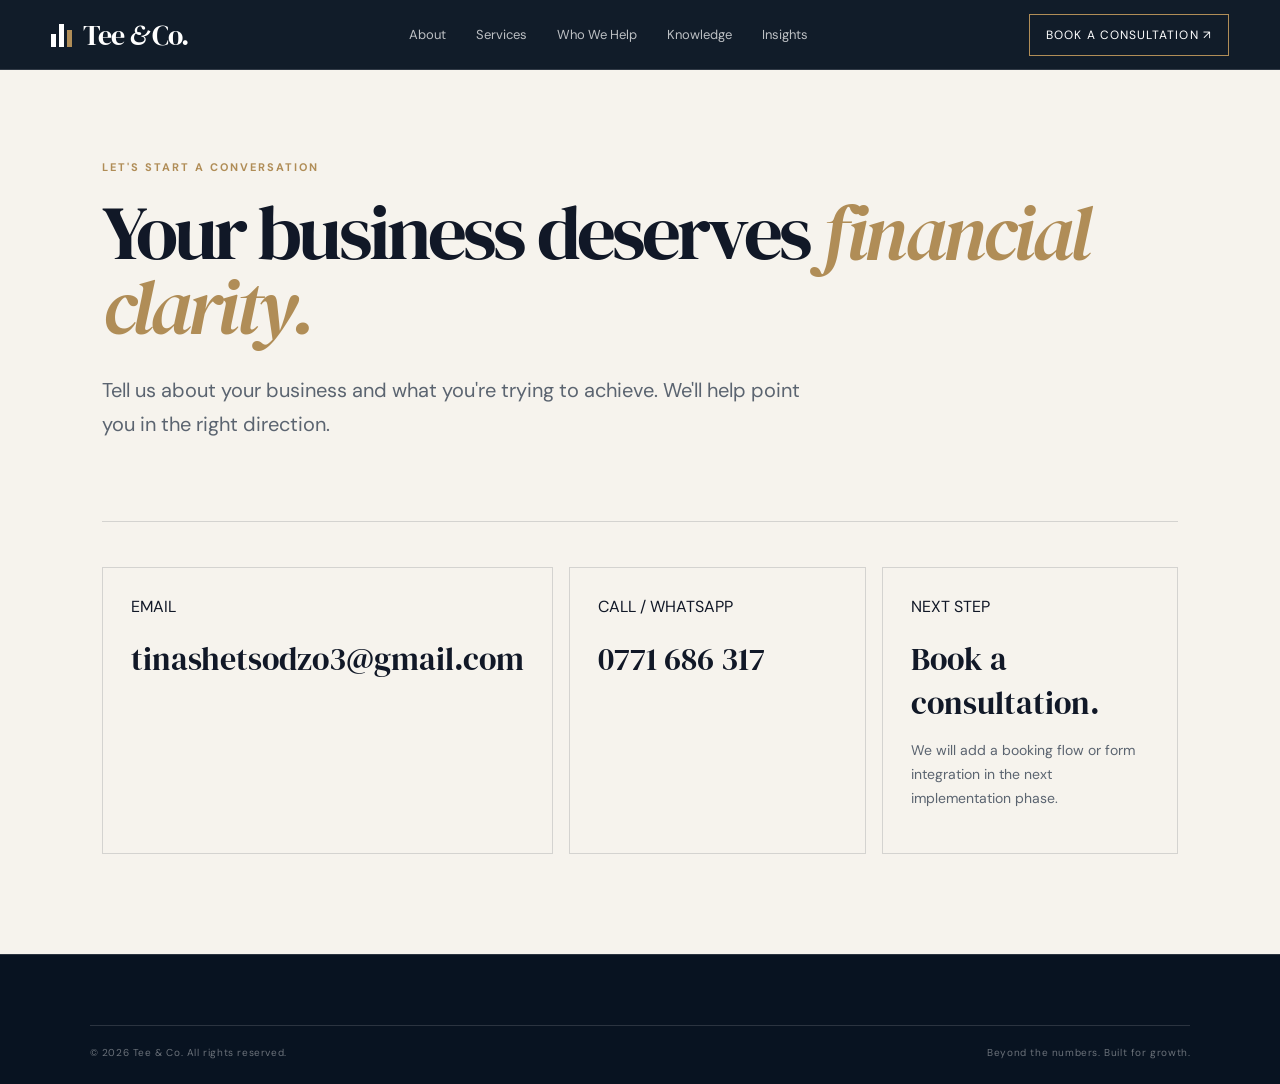
==== contact.html @ 568a72f3 "Initial commit - Tee & Co website" ====
<!doctype html><html lang="en"><head><meta charset="UTF-8"><meta name="viewport" content="width=device-width,initial-scale=1"><title>Contact | Tee & Co.</title><link rel="preconnect" href="https://fonts.googleapis.com"><link rel="preconnect" href="https://fonts.gstatic.com" crossorigin><link href="https://fonts.googleapis.com/css2?family=DM+Sans:wght@400;500;600;700&family=DM+Serif+Display:ital@0;1&display=swap" rel="stylesheet"><link rel="stylesheet" href="page-template.css"></head><body><header class="site-header scrolled"><a class="brand" href="index.html"><span class="brand-mark"><i></i><i></i><i></i></span><span>Tee <em>&</em> Co.</span></a><nav class="desktop-nav"><a href="index.html#about">About</a><a href="services.html">Services</a><a href="who-we-help.html">Who We Help</a><a href="knowledge-base.html">Knowledge</a><a href="insights.html">Insights</a></nav><a href="contact.html" class="nav-cta">Book a Consultation ↗</a></header><main class="inner-page section-light"><div class="section-kicker">LET'S START A CONVERSATION</div><h1 class="display" style="margin-top:22px">Your business deserves <em>financial clarity.</em></h1><p class="lead">Tell us about your business and what you're trying to achieve. We'll help point you in the right direction.</p><section class="content-block"><div class="content-grid"><div class="content-card"><span>EMAIL</span><h3><a href="mailto:tinashetsodzo3@gmail.com">tinashetsodzo3@gmail.com</a></h3></div><div class="content-card"><span>CALL / WHATSAPP</span><h3><a href="tel:+263771686317">0771 686 317</a></h3></div><div class="content-card"><span>NEXT STEP</span><h3>Book a consultation.</h3><p>We will add a booking flow or form integration in the next implementation phase.</p></div></div></section></main><footer class="site-footer section-dark"><div class="footer-bottom"><span>© <span id="year"></span> Tee & Co. All rights reserved.</span><span>Beyond the numbers. Built for growth.</span></div></footer><script>document.getElementById('year').textContent=new Date().getFullYear()</script></body></html>
---- page-template.css ----
@import url('styles.css');.inner-page{padding:160px clamp(24px,8vw,130px) 100px}.inner-page .lead{max-width:720px;font-size:20px;line-height:1.7;color:#5b6470;margin-top:30px}.content-block{margin-top:80px;border-top:1px solid var(--line);padding-top:45px}.content-grid{display:grid;grid-template-columns:repeat(3,1fr);gap:16px}.content-card{border:1px solid var(--line);padding:28px;min-height:240px}.content-card h3{font:32px var(--serif);margin:20px 0 10px}.content-card p{font-size:14px;line-height:1.7;color:#5b6470}.article-list{display:grid;grid-template-columns:repeat(2,1fr);gap:16px}.article-list a{padding:28px;border:1px solid var(--line);min-height:180px}.article-list h3{font:28px var(--serif);margin:35px 0 0}.category-nav{display:flex;gap:10px;flex-wrap:wrap;margin-top:30px}.category-nav a{padding:10px 13px;border:1px solid var(--line);font-size:12px}@media(max-width:700px){.content-grid,.article-list{grid-template-columns:1fr}}
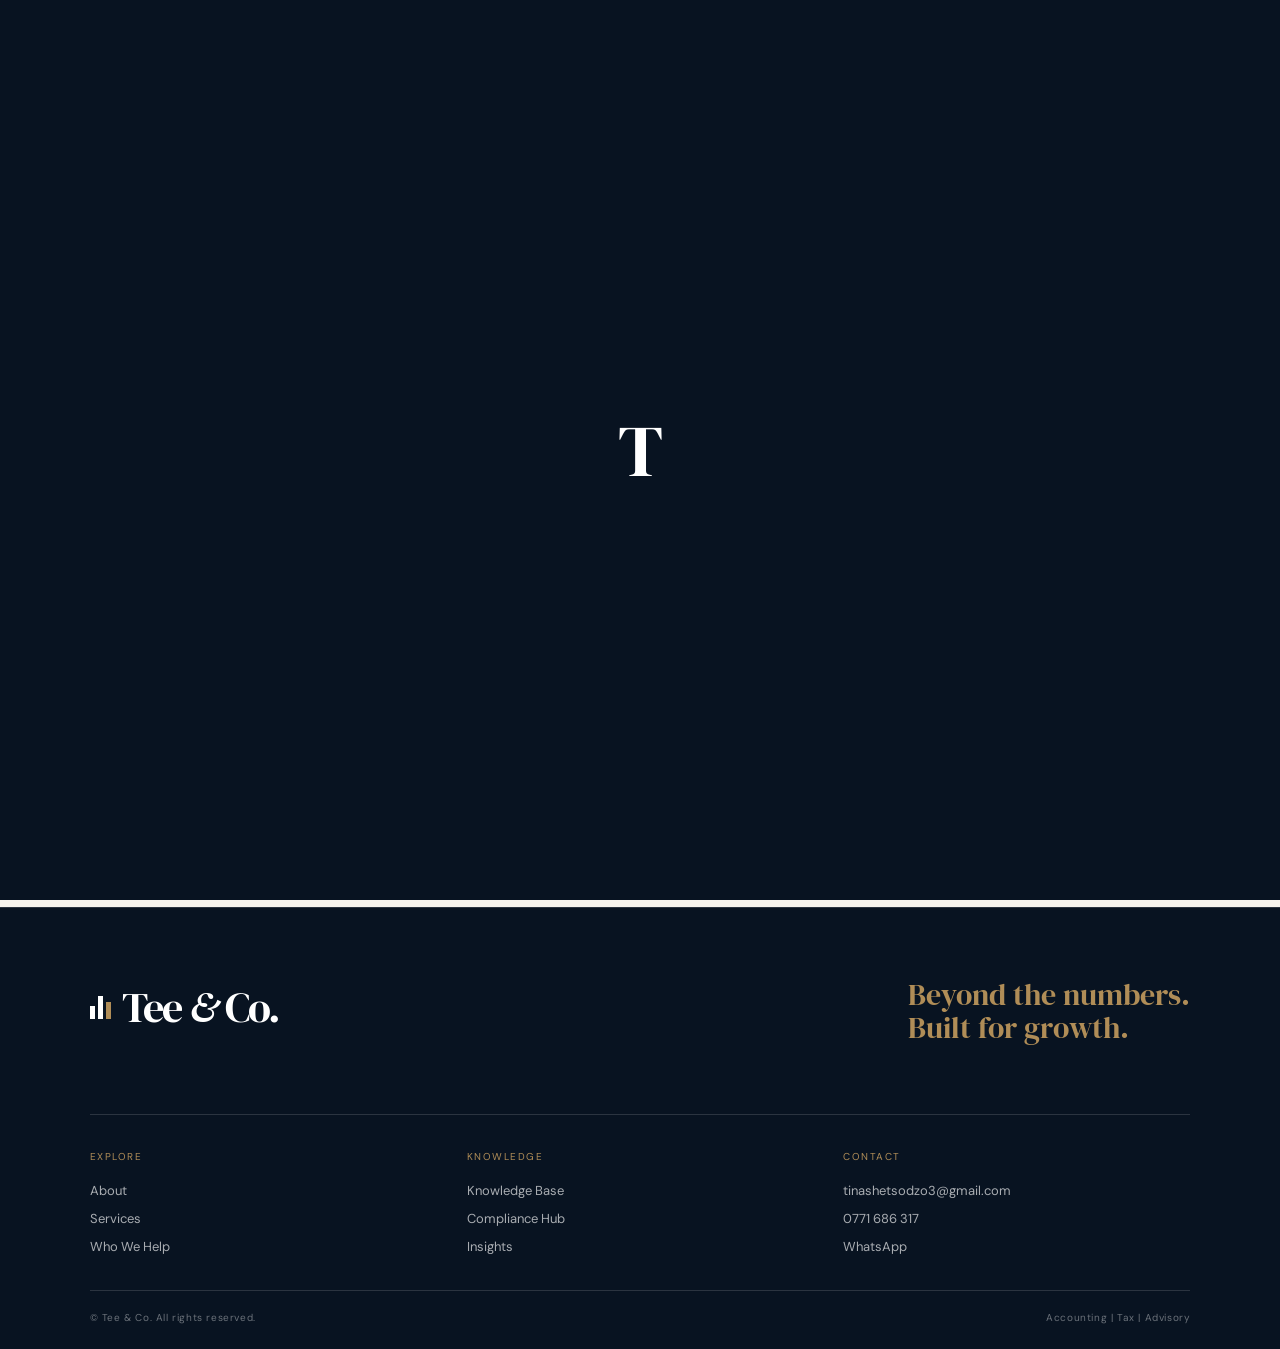
==== commit e70155a6: "QA audit & fixes: contact links, mobile menu, footer, accessibility, responsive - Fixed all contact " ====
--- a/contact.html
+++ b/contact.html
@@ -1 +1,39 @@
-<!doctype html><html lang="en"><head><meta charset="UTF-8"><meta name="viewport" content="width=device-width,initial-scale=1"><title>Contact | Tee & Co.</title><link rel="preconnect" href="https://fonts.googleapis.com"><link rel="preconnect" href="https://fonts.gstatic.com" crossorigin><link href="https://fonts.googleapis.com/css2?family=DM+Sans:wght@400;500;600;700&family=DM+Serif+Display:ital@0;1&display=swap" rel="stylesheet"><link rel="stylesheet" href="page-template.css"></head><body><header class="site-header scrolled"><a class="brand" href="index.html"><span class="brand-mark"><i></i><i></i><i></i></span><span>Tee <em>&</em> Co.</span></a><nav class="desktop-nav"><a href="index.html#about">About</a><a href="services.html">Services</a><a href="who-we-help.html">Who We Help</a><a href="knowledge-base.html">Knowledge</a><a href="insights.html">Insights</a></nav><a href="contact.html" class="nav-cta">Book a Consultation ↗</a></header><main class="inner-page section-light"><div class="section-kicker">LET'S START A CONVERSATION</div><h1 class="display" style="margin-top:22px">Your business deserves <em>financial clarity.</em></h1><p class="lead">Tell us about your business and what you're trying to achieve. We'll help point you in the right direction.</p><section class="content-block"><div class="content-grid"><div class="content-card"><span>EMAIL</span><h3><a href="mailto:tinashetsodzo3@gmail.com">tinashetsodzo3@gmail.com</a></h3></div><div class="content-card"><span>CALL / WHATSAPP</span><h3><a href="tel:+263771686317">0771 686 317</a></h3></div><div class="content-card"><span>NEXT STEP</span><h3>Book a consultation.</h3><p>We will add a booking flow or form integration in the next implementation phase.</p></div></div></section></main><footer class="site-footer section-dark"><div class="footer-bottom"><span>© <span id="year"></span> Tee & Co. All rights reserved.</span><span>Beyond the numbers. Built for growth.</span></div></footer><script>document.getElementById('year').textContent=new Date().getFullYear()</script></body></html>
+<!doctype html>
+<html lang="en">
+<head>
+  <meta charset="UTF-8">
+  <meta name="viewport" content="width=device-width,initial-scale=1">
+  <meta name="description" content="Contact Tee & Co. | Accounting, Tax & Advisory. Get in touch for a consultation. Call +263771686317, WhatsApp, or email tinashetsodzo3@gmail.com.">
+  <title>Contact | Tee & Co.</title>
+  <link rel="preconnect" href="https://fonts.googleapis.com">
+  <link rel="preconnect" href="https://fonts.gstatic.com" crossorigin>
+  <link href="https://fonts.googleapis.com/css2?family=DM+Sans:wght@400;500;600;700&family=DM+Serif+Display:ital@0;1&display=swap" rel="stylesheet">
+  <link rel="stylesheet" href="page-template.css">
+</head>
+<body>
+  <div class="page-loader" aria-hidden="true"><span>T</span><i></i></div>
+  <div class="scroll-progress"></div>
+
+  <header class="site-header" id="top">
+    <a class="brand" href="index.html" aria-label="Tee & Co. Home">
+      <span class="brand-mark" aria-hidden="true"><i></i><i></i><i></i></span>
+      <span>Tee <em>&</em> Co.</span>
+    </a>
+    <nav class="desktop-nav" aria-label="Main navigation">
+      <a href="index.html#about">About</a><a href="services.html">Services</a><a href="who-we-help.html">Who We Help</a><a href="knowledge-base.html">Knowledge</a><a href="insights.html">Insights</a>
+    </nav>
+    <a href="contact.html" class="nav-cta magnetic">Book a Consultation <span>↗</span></a>
+    <button class="menu-toggle" aria-label="Open menu" aria-expanded="false" aria-controls="mobile-menu"><span></span><span></span></button>
+  </header>
+
+  <aside class="mobile-menu" id="mobile-menu" aria-label="Mobile navigation">
+    <a href="index.html#about">About</a><a href="services.html">Services</a><a href="who-we-help.html">Who We Help</a><a href="knowledge-base.html">Knowledge Base</a><a href="insights.html">Insights</a><a href="contact.html">Contact</a>
+  </aside>
+<main class="inner-page section-light"><div class="section-kicker reveal">LET'S START A CONVERSATION</div><h1 class="display reveal" style="margin-top:22px">Your business deserves <em>financial clarity.</em></h1><p class="lead reveal">Tell us about your business and what you're trying to achieve. We'll help point you in the right direction.</p><section class="content-block reveal"><div class="content-grid"><div class="content-card reveal"><span>EMAIL</span><h3><a href="mailto:tinashetsodzo3@gmail.com?subject=Enquiry%20from%20Tee%20%26%20Co.%20Website&body=Hello%20Tee%20%26%20Co.%2C%0A%0AI%20would%20like%20to%20enquire%20about%20your%20services.">tinashetsodzo3@gmail.com</a></h3></div><div class="content-card reveal"><span>CALL</span><h3><a href="tel:+263771686317">0771 686 317</a></h3></div><div class="content-card reveal"><span>WHATSAPP</span><h3><a href="https://wa.me/263771686317?text=Hello%20Tee%20%26%20Co.%2C%20I%20would%20like%20to%20enquire%20about%20your%20services." target="_blank" rel="noopener noreferrer">0771 686 317</a></h3></div></div></section></main>
+  <footer class="site-footer section-dark">
+    <div class="footer-top"><a class="brand footer-brand" href="index.html"><span class="brand-mark"><i></i><i></i><i></i></span><span>Tee <em>&</em> Co.</span></a><p>Beyond the numbers.<br>Built for growth.</p></div>
+    <div class="footer-grid"><div><span>EXPLORE</span><a href="index.html#about">About</a><a href="services.html">Services</a><a href="who-we-help.html">Who We Help</a></div><div><span>KNOWLEDGE</span><a href="knowledge-base.html">Knowledge Base</a><a href="knowledge-base.html#compliance">Compliance Hub</a><a href="insights.html">Insights</a></div><div><span>CONTACT</span><a href="mailto:tinashetsodzo3@gmail.com">tinashetsodzo3@gmail.com</a><a href="tel:+263771686317">0771 686 317</a><a href="https://wa.me/263771686317?text=Hello%20Tee%20%26%20Co.%2C%20I%20would%20like%20to%20enquire%20about%20your%20services." target="_blank" rel="noopener noreferrer">WhatsApp</a></div></div>
+    <div class="footer-bottom"><span>© <span id="year"></span> Tee & Co. All rights reserved.</span><span>Accounting | Tax | Advisory</span></div>
+  </footer>
+  <script src="script.js"></script>
+</body></html>
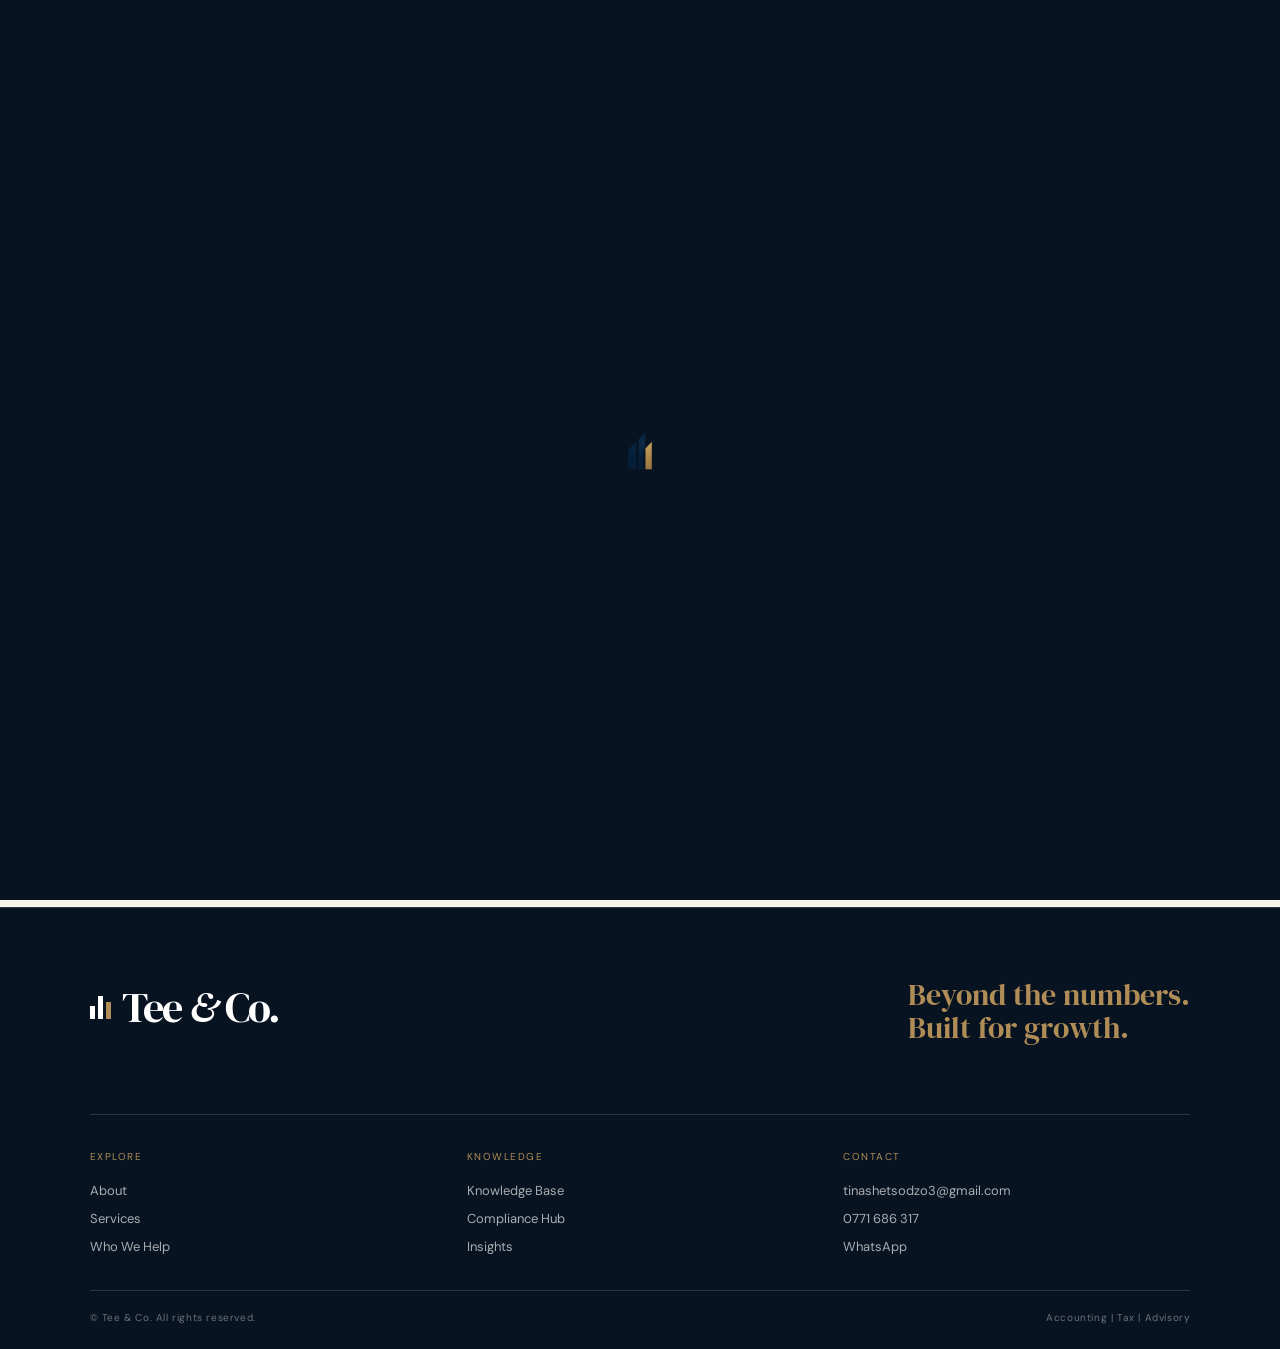
==== commit 941231a7: "Replace loader 'T' text with favicon.png image on all pages" ====
--- a/contact.html
+++ b/contact.html
@@ -5,13 +5,15 @@
   <meta name="viewport" content="width=device-width,initial-scale=1">
   <meta name="description" content="Contact Tee & Co. | Accounting, Tax & Advisory. Get in touch for a consultation. Call +263771686317, WhatsApp, or email tinashetsodzo3@gmail.com.">
   <title>Contact | Tee & Co.</title>
+  <link rel="icon" type="image/png" href="favicon.png">
+  <link rel="apple-touch-icon" href="favicon.png">
   <link rel="preconnect" href="https://fonts.googleapis.com">
   <link rel="preconnect" href="https://fonts.gstatic.com" crossorigin>
   <link href="https://fonts.googleapis.com/css2?family=DM+Sans:wght@400;500;600;700&family=DM+Serif+Display:ital@0;1&display=swap" rel="stylesheet">
   <link rel="stylesheet" href="page-template.css">
 </head>
 <body>
-  <div class="page-loader" aria-hidden="true"><span>T</span><i></i></div>
+  <div class="page-loader" aria-hidden="true"><img src="favicon.png" alt="" width="64" height="64"><i></i></div>
   <div class="scroll-progress"></div>
 
   <header class="site-header" id="top">
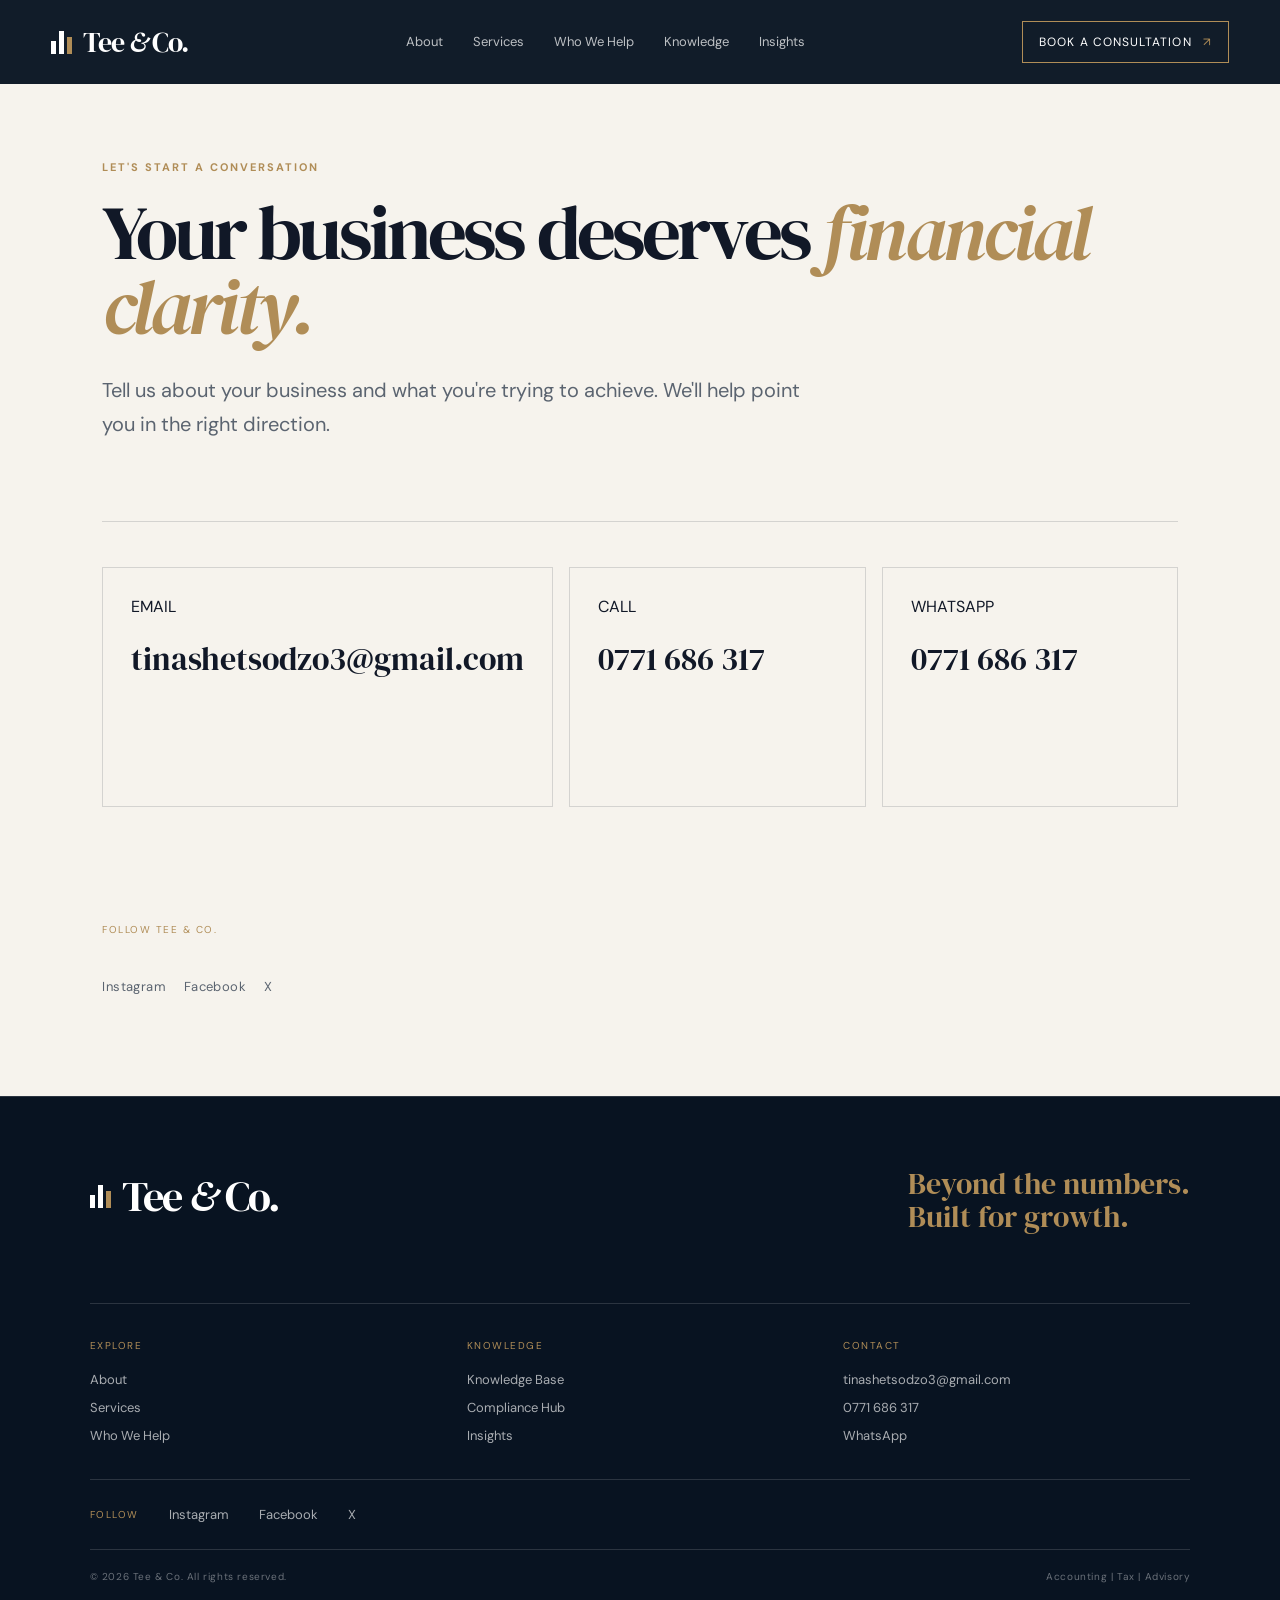
==== commit 7f1b358e: "Add social media links, clean up article links, fix JS and CTA consistency" ====
--- a/contact.html
+++ b/contact.html
@@ -31,10 +31,12 @@
   <aside class="mobile-menu" id="mobile-menu" aria-label="Mobile navigation">
     <a href="index.html#about">About</a><a href="services.html">Services</a><a href="who-we-help.html">Who We Help</a><a href="knowledge-base.html">Knowledge Base</a><a href="insights.html">Insights</a><a href="contact.html">Contact</a>
   </aside>
-<main class="inner-page section-light"><div class="section-kicker reveal">LET'S START A CONVERSATION</div><h1 class="display reveal" style="margin-top:22px">Your business deserves <em>financial clarity.</em></h1><p class="lead reveal">Tell us about your business and what you're trying to achieve. We'll help point you in the right direction.</p><section class="content-block reveal"><div class="content-grid"><div class="content-card reveal"><span>EMAIL</span><h3><a href="mailto:tinashetsodzo3@gmail.com?subject=Enquiry%20from%20Tee%20%26%20Co.%20Website&body=Hello%20Tee%20%26%20Co.%2C%0A%0AI%20would%20like%20to%20enquire%20about%20your%20services.">tinashetsodzo3@gmail.com</a></h3></div><div class="content-card reveal"><span>CALL</span><h3><a href="tel:+263771686317">0771 686 317</a></h3></div><div class="content-card reveal"><span>WHATSAPP</span><h3><a href="https://wa.me/263771686317?text=Hello%20Tee%20%26%20Co.%2C%20I%20would%20like%20to%20enquire%20about%20your%20services." target="_blank" rel="noopener noreferrer">0771 686 317</a></h3></div></div></section></main>
+<main class="inner-page section-light"><div class="section-kicker reveal">LET'S START A CONVERSATION</div><h1 class="display reveal" style="margin-top:22px">Your business deserves <em>financial clarity.</em></h1><p class="lead reveal">Tell us about your business and what you're trying to achieve. We'll help point you in the right direction.</p><section class="content-block reveal"><div class="content-grid"><div class="content-card reveal"><span>EMAIL</span><h3><a href="mailto:tinashetsodzo3@gmail.com?subject=Enquiry%20from%20Tee%20%26%20Co.%20Website&body=Hello%20Tee%20%26%20Co.%2C%0A%0AI%20would%20like%20to%20enquire%20about%20your%20services.">tinashetsodzo3@gmail.com</a></h3></div><div class="content-card reveal"><span>CALL</span><h3><a href="tel:+263771686317">0771 686 317</a></h3></div><div class="content-card reveal"><span>WHATSAPP</span><h3><a href="https://wa.me/263771686317?text=Hello%20Tee%20%26%20Co.%2C%20I%20would%20like%20to%20enquire%20about%20your%20services." target="_blank" rel="noopener noreferrer">0771 686 317</a></h3></div></div>
+    <div class="content-block" style="border-top:0;padding-top:30px"><span style="font-size:10px;letter-spacing:.15em;color:var(--gold)">FOLLOW TEE &amp; CO.</span><div class="social-links"><a href="https://www.instagram.com/teeandcoaccountancy?stkn=d2Z4d3ZwcTVhcW0z&amp;utm_source=qr" target="_blank" rel="noopener noreferrer">Instagram</a><a href="https://www.facebook.com/share/192JRvChkh/?mibextid=wwXIfr" target="_blank" rel="noopener noreferrer">Facebook</a><a href="https://x.com/TeeAndCoAcc" target="_blank" rel="noopener noreferrer">X</a></div></div></section></main>
   <footer class="site-footer section-dark">
     <div class="footer-top"><a class="brand footer-brand" href="index.html"><span class="brand-mark"><i></i><i></i><i></i></span><span>Tee <em>&</em> Co.</span></a><p>Beyond the numbers.<br>Built for growth.</p></div>
     <div class="footer-grid"><div><span>EXPLORE</span><a href="index.html#about">About</a><a href="services.html">Services</a><a href="who-we-help.html">Who We Help</a></div><div><span>KNOWLEDGE</span><a href="knowledge-base.html">Knowledge Base</a><a href="knowledge-base.html#compliance">Compliance Hub</a><a href="insights.html">Insights</a></div><div><span>CONTACT</span><a href="mailto:tinashetsodzo3@gmail.com">tinashetsodzo3@gmail.com</a><a href="tel:+263771686317">0771 686 317</a><a href="https://wa.me/263771686317?text=Hello%20Tee%20%26%20Co.%2C%20I%20would%20like%20to%20enquire%20about%20your%20services." target="_blank" rel="noopener noreferrer">WhatsApp</a></div></div>
+    <div class="footer-social"><span>FOLLOW</span><a href="https://www.instagram.com/teeandcoaccountancy?stkn=d2Z4d3ZwcTVhcW0z&amp;utm_source=qr" target="_blank" rel="noopener noreferrer">Instagram</a><a href="https://www.facebook.com/share/192JRvChkh/?mibextid=wwXIfr" target="_blank" rel="noopener noreferrer">Facebook</a><a href="https://x.com/TeeAndCoAcc" target="_blank" rel="noopener noreferrer">X</a></div>
     <div class="footer-bottom"><span>© <span id="year"></span> Tee & Co. All rights reserved.</span><span>Accounting | Tax | Advisory</span></div>
   </footer>
   <script src="script.js"></script>
